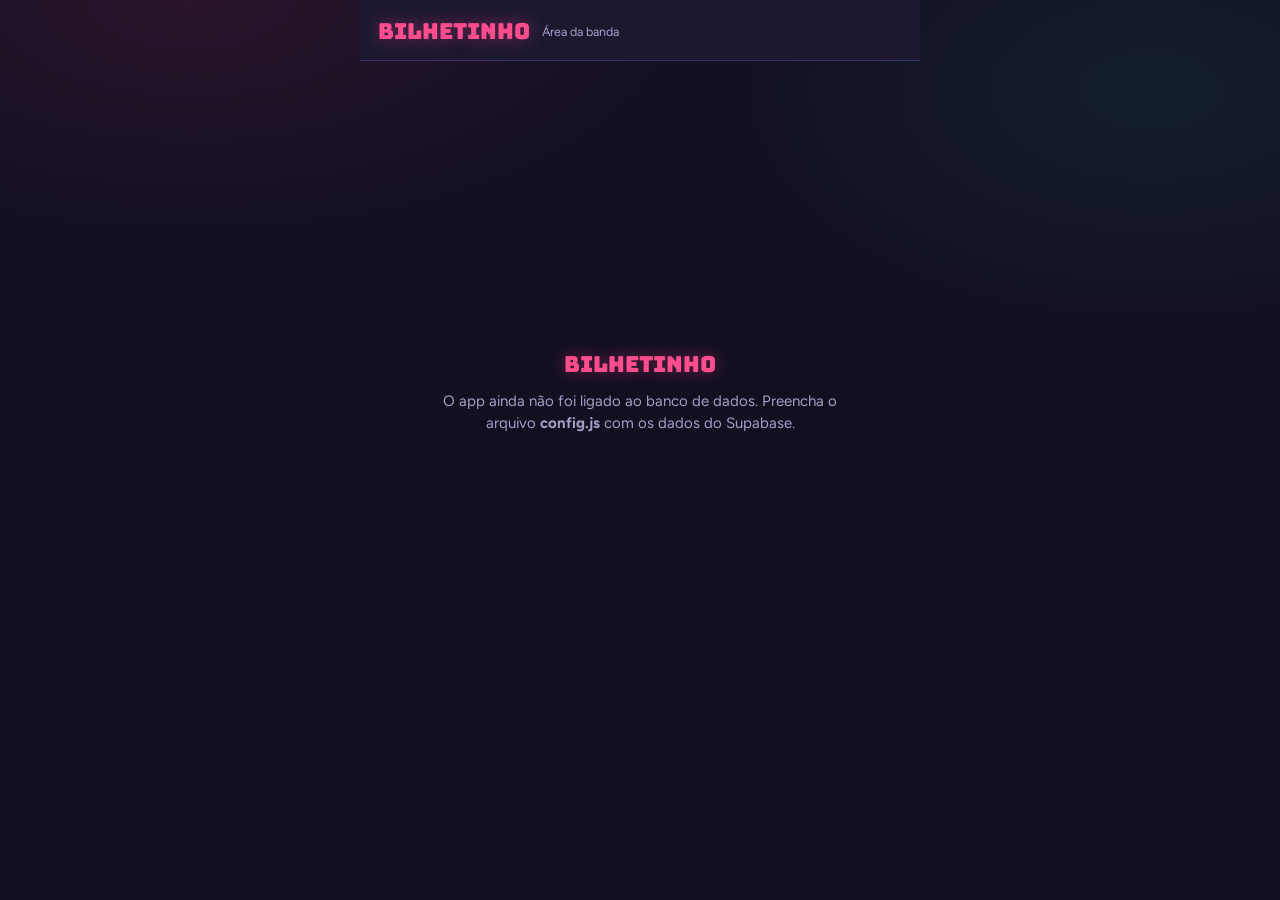
==== banda.html @ f65d3e8e "Versão de teste do Bilhetinho: plateia, palco e área da banda Banco de dados no Supabase (esquema, r" ====
<!DOCTYPE html>
<html lang="pt-BR">
<head>
<meta charset="utf-8">
<meta name="viewport" content="width=device-width, initial-scale=1, viewport-fit=cover">
<meta name="theme-color" content="#1B1830">
<title>Bilhetinho · Área da banda</title>
<link rel="preconnect" href="https://fonts.googleapis.com">
<link href="https://fonts.googleapis.com/css2?family=Bungee&family=Figtree:wght@400;500;600;700;800&display=swap" rel="stylesheet">
<link rel="stylesheet" href="/assets/style.css">
<script src="/assets/vendor/supabase.js"></script>
<script src="/assets/vendor/qrcode.js"></script>
<style>
.ev-row{display:flex;gap:12px;align-items:center;width:100%;text-align:left;border:1px solid var(--line);background:var(--surface);border-radius:14px;padding:12px 14px;margin-bottom:8px}
.ev-row .d{flex:none;width:52px;text-align:center;border-right:1px solid var(--line);padding-right:10px}
.ev-row .d b{display:block;font-size:22px;line-height:1}
.ev-row .d span{font-size:11px;color:var(--muted);font-weight:700;text-transform:uppercase}
.ev-row .i{flex:1;min-width:0}
.ev-row .i b{display:block;font-size:15.5px}
.ev-row .i span{font-size:12.5px;color:var(--muted)}
.ev-row.live{border-color:var(--ok)}
.paper{background:#FBF7EF;color:#1B1530;border-radius:14px;padding:26px 22px 18px;text-align:center;box-shadow:0 20px 40px rgba(0,0,0,.45);position:relative;overflow:hidden;margin:6px 0 14px}
.paper::before{content:"";position:absolute;left:0;right:0;top:0;height:8px;background:repeating-linear-gradient(90deg,var(--accent) 0 40px,var(--accent-2) 40px 80px,var(--gold) 80px 120px)}
.paper .brand{font-family:var(--display);color:var(--accent);font-size:15px}
.paper h2{font-family:var(--display);font-weight:400;font-size:30px;line-height:1.05;margin:10px 0 4px;color:#1B1530}
.paper .evl{font-size:14.5px;font-weight:700}
.paper .when{font-size:13px;color:#5d5578}
.paper img{width:210px;height:210px;margin:14px auto 8px;display:block;image-rendering:pixelated}
.paper .how{font-size:14px;font-weight:600}
.paper .url{font-family:ui-monospace,Menlo,monospace;font-size:12px;color:#5d5578;margin-top:4px;word-break:break-all}
.paper .valid{margin-top:12px;font-size:11.5px;color:#7a7392;border-top:1px dashed #d8d0c0;padding-top:10px}
.btn-row{display:grid;grid-template-columns:1fr 1fr;gap:8px}
.okbig{width:64px;height:64px;border-radius:50%;background:var(--ok);display:grid;place-items:center;color:#06210f;font-size:30px;font-weight:800}
.back{background:none;border:0;color:var(--accent-2);font-weight:700;padding:0;margin-bottom:12px}
@media print{
  body{background:#fff}
  body *{visibility:hidden}
  .paper,.paper *{visibility:visible}
  .paper{position:absolute;left:50%;top:20mm;transform:translateX(-50%);width:120mm;box-shadow:none}
}
</style>
</head>
<body>
<div class="app">
  <header class="head" style="display:flex;align-items:center;gap:12px">
    <a class="logo" href="/">Bilhetinho</a>
    <span class="sub" style="margin:0" id="who">Área da banda</span>
    <span style="flex:1"></span>
    <button type="button" class="chip-btn" id="logout" hidden>Sair</button>
  </header>
  <main class="body" id="body"><div class="center"><div class="spinner" aria-label="Carregando"></div></div></main>
</div>

<script type="module">
import { sb, configured, esc, brl, fmtDay, fmtTime, MODE_NAME, errMsg, qrDataUrl, toast, notConfigured } from "/assets/common.js";

const body = document.getElementById("body");
const params = new URLSearchParams(location.search);
let pairCode = params.get("pair");
let user = null, band = null, events = [];

if (!configured) notConfigured(body); else init();

async function init() {
  const { data: { session } } = await sb.auth.getSession();
  user = session && !session.user.is_anonymous ? session.user : null;
  if (!user) return loginView();
  document.getElementById("logout").hidden = false;
  document.getElementById("logout").onclick = async () => { await sb.auth.signOut(); location.href = "/banda"; };
  const { data } = await sb.from("bands").select("*").eq("id", user.id).maybeSingle();
  band = data;
  if (!band) return bandNameView();
  document.getElementById("who").textContent = band.name;
  await loadEvents();
  if (pairCode) return pairView();
  listView();
}

// Quando o link do e-mail é aberto, o Supabase avisa aqui e recarregamos.
sb?.auth.onAuthStateChange((evt, session) => {
  if (evt === "SIGNED_IN" && session && !session.user.is_anonymous && !user) init();
});

/* ---------- Login por e-mail ---------- */
function loginView(sentTo) {
  body.innerHTML = sentTo ? `
    <div class="center">
      <div class="okbig">✓</div>
      <h1 class="title">Confira seu e-mail</h1>
      <p>Mandamos um link de acesso para <b>${esc(sentTo)}</b>. Abra o e-mail <b>neste aparelho</b> e toque no link.</p>
      <p class="hint">Não chegou? Veja a caixa de spam ou tente de novo em um minuto.</p>
      <button class="ghost" type="button" id="again" style="max-width:280px">Usar outro e-mail</button>
    </div>` : `
    <h1 class="title">Entrar como banda</h1>
    <p class="lead">${pairCode ? "Entre com o e-mail da banda para conectar o tablet do palco." : "Sem senha: você recebe um link de acesso no seu e-mail."}</p>
    <form id="loginForm" novalidate>
      <div class="field"><label for="email">E-mail</label><input class="inp" id="email" type="email" autocomplete="email" inputmode="email" placeholder="voce@exemplo.com" required></div>
      <button class="cta" type="submit" id="loginBtn">Receber link de acesso</button>
    </form>`;
  document.getElementById("again")?.addEventListener("click", () => loginView());
  document.getElementById("loginForm")?.addEventListener("submit", async e => {
    e.preventDefault();
    const email = document.getElementById("email").value.trim();
    if (!/^\S+@\S+\.\S+$/.test(email)) return toast("Digite um e-mail válido.", true);
    const btn = document.getElementById("loginBtn"); btn.disabled = true; btn.textContent = "Enviando…";
    const { error } = await sb.auth.signInWithOtp({ email, options: { emailRedirectTo: location.origin + "/banda" + location.search } });
    if (error) { btn.disabled = false; btn.textContent = "Receber link de acesso"; return toast(esc(errMsg(error)), true); }
    loginView(email);
  });
}

/* ---------- Nome da banda (primeiro acesso) ---------- */
function bandNameView() {
  body.innerHTML = `
    <h1 class="title">Bem-vindo ao Bilhetinho</h1>
    <p class="lead">Como a banda aparece para a plateia?</p>
    <form id="bandForm" novalidate>
      <div class="field"><label for="bname">Nome da banda ou artista</label><input class="inp" id="bname" maxlength="60" placeholder="Ex.: Banda Replay" required></div>
      <button class="cta" type="submit">Continuar</button>
    </form>`;
  document.getElementById("bandForm").addEventListener("submit", async e => {
    e.preventDefault();
    const name = document.getElementById("bname").value.trim();
    if (name.length < 2) return toast("Digite o nome da banda.", true);
    const { data, error } = await sb.rpc("save_band", { p_name: name });
    if (error) return toast(esc(errMsg(error)), true);
    band = data; init();
  });
}

/* ---------- Eventos ---------- */
async function loadEvents() {
  const { data } = await sb.from("events").select("*").eq("band_id", user.id).order("starts_at");
  events = data || [];
}
const isLive = ev => Date.now() >= new Date(ev.starts_at).getTime() - 3 * 3600e3 && Date.now() <= new Date(ev.ends_at).getTime() + 3600e3;
const isPast = ev => Date.now() > new Date(ev.ends_at).getTime() + 3600e3;
const eventUrl = ev => location.origin + "/e/" + ev.slug;

function evRow(ev) {
  const d = new Date(ev.starts_at);
  return `<button type="button" class="ev-row ${isLive(ev) ? "live" : ""}" data-ev="${ev.id}">
    <div class="d"><b>${String(d.getDate()).padStart(2, "0")}</b><span>${d.toLocaleDateString("pt-BR", { month: "short" }).replace(".", "")}</span></div>
    <div class="i"><b>${esc(ev.name)}</b><span>${esc(ev.venue || "Local a definir")} · ${fmtTime(ev.starts_at)} às ${fmtTime(ev.ends_at)}</span>
      ${isLive(ev) ? `<div><span class="pill tocada" style="margin-top:4px">Pedidos abertos</span></div>` : ""}</div>
  </button>`;
}

function listView() {
  history.replaceState(null, "", "/banda");
  const upcoming = events.filter(e => !isPast(e)), past = events.filter(isPast).reverse();
  body.innerHTML = `
    <h1 class="title">Seus eventos</h1>
    <p class="lead">Crie um evento para gerar o QR da plateia.</p>
    <button class="cta" type="button" id="newEv">Criar evento</button>
    <div class="sec">Próximos</div>
    ${upcoming.length ? upcoming.map(evRow).join("") : `<div class="empty">Nenhum evento marcado.</div>`}
    ${past.length ? `<details style="margin-top:12px"><summary>Eventos anteriores (${past.length})</summary><div style="margin-top:8px">${past.map(evRow).join("")}</div></details>` : ""}`;
  document.getElementById("newEv").addEventListener("click", createView);
  body.querySelectorAll("[data-ev]").forEach(b => b.addEventListener("click", () => detailView(events.find(e => e.id === b.dataset.ev))));
}

// Valor para <input type="datetime-local"> no fuso do aparelho.
function localInput(d) {
  const z = new Date(d.getTime() - d.getTimezoneOffset() * 60000);
  return z.toISOString().slice(0, 16);
}
function nextSaturday(hour) {
  const d = new Date(); d.setHours(hour, 0, 0, 0);
  d.setDate(d.getDate() + ((6 - d.getDay() + 7) % 7 || 7));
  return d;
}

function createView() {
  const s = nextSaturday(22), e = new Date(s.getTime() + 5 * 3600e3);
  const f = { mode: "prioridade", price: 30, limit: 2 };
  body.innerHTML = `
    <button class="back" type="button" id="back">← Voltar</button>
    <h1 class="title">Criar evento</h1>
    <p class="lead">Preencha uma vez. O QR da plateia fica pronto na hora.</p>
    <form id="evForm" novalidate>
      <div class="field"><label for="eName">Nome do evento</label><input class="inp" id="eName" maxlength="60" placeholder="Ex.: Flash Back Night" required></div>
      <div class="field"><label for="eVenue">Local</label><input class="inp" id="eVenue" maxlength="60" placeholder="Ex.: Clube Atlântico"></div>
      <div class="row-half">
        <div class="field"><label for="eStart">Começa</label><input class="inp" type="datetime-local" id="eStart" value="${localInput(s)}"></div>
        <div class="field"><label for="eEnd">Termina</label><input class="inp" type="datetime-local" id="eEnd" value="${localInput(e)}"></div>
      </div>
      <p class="hint" style="margin:-6px 0 14px">Os pedidos abrem 3 horas antes do início e fecham 1 hora depois do fim. Para testar agora, ponha o início para hoje.</p>
      <div class="field"><label for="eMode">Regra do Pix</label>
        <select class="inp" id="eMode">${Object.keys(MODE_NAME).map(k => `<option value="${k}" ${k === f.mode ? "selected" : ""}>${MODE_NAME[k]}</option>`).join("")}</select>
        <span class="hint">Dá para mudar durante o show, no tablet do palco.</span>
      </div>
      <div class="row-half" id="ffBox" hidden>
        <div class="field"><label for="ePrice">Valor do fura-fila</label><select class="inp" id="ePrice">${[20, 30, 50, 100].map(v => `<option value="${v}" ${v === 30 ? "selected" : ""}>${brl(v)}</option>`).join("")}</select></div>
        <div class="field"><label for="eLimit">Limite</label><select class="inp" id="eLimit">${[1, 2, 3, 5].map(v => `<option value="${v}" ${v === 2 ? "selected" : ""}>${v} por hora</option>`).join("")}</select></div>
      </div>
      <button class="cta" type="submit" id="evBtn">Criar evento</button>
    </form>`;
  document.getElementById("back").addEventListener("click", listView);
  document.getElementById("eMode").addEventListener("change", e => document.getElementById("ffBox").hidden = e.target.value !== "furafila");
  document.getElementById("evForm").addEventListener("submit", async e => {
    e.preventDefault();
    const name = document.getElementById("eName").value.trim();
    const start = new Date(document.getElementById("eStart").value), end = new Date(document.getElementById("eEnd").value);
    if (name.length < 2) return toast("Dê um nome ao evento.", true);
    if (isNaN(start) || isNaN(end)) return toast("Confira a data e o horário.", true);
    if (end <= start) return toast("O fim precisa ser depois do início.", true);
    const btn = document.getElementById("evBtn"); btn.disabled = true; btn.textContent = "Criando…";
    const { data, error } = await sb.rpc("create_event", {
      p_name: name, p_venue: document.getElementById("eVenue").value.trim(),
      p_starts: start.toISOString(), p_ends: end.toISOString(),
      p_pix_mode: document.getElementById("eMode").value,
      p_ff_price: +document.getElementById("ePrice").value, p_ff_limit: +document.getElementById("eLimit").value
    });
    if (error) { btn.disabled = false; btn.textContent = "Criar evento"; return toast(esc(errMsg(error)), true); }
    await loadEvents();
    toast("Evento criado! O <b>QR da plateia</b> está pronto.");
    detailView(data);
  });
}

function detailView(ev) {
  const url = eventUrl(ev);
  body.innerHTML = `
    <button class="back" type="button" id="back">← Seus eventos</button>
    <h1 class="title">${esc(ev.name)}</h1>
    <p class="lead">${esc(ev.venue || "")}${ev.venue ? " · " : ""}${fmtDay(ev.starts_at)}, ${fmtTime(ev.starts_at)} às ${fmtTime(ev.ends_at)} · ${MODE_NAME[ev.pix_mode]}${ev.pix_mode === "furafila" ? " " + brl(ev.ff_price) : ""}</p>
    <div class="paper">
      <div class="brand">Bilhetinho</div>
      <h2>Peça sua música</h2>
      <div class="evl">${esc(ev.name)} · ${esc(band.name)}</div>
      <div class="when">${esc(ev.venue || "")}${ev.venue ? " · " : ""}${fmtDay(ev.starts_at)}</div>
      <img alt="QR code da plateia" src="${qrDataUrl(url, 8)}">
      <div class="how">Aponte a câmera. Não precisa instalar nada.</div>
      <div class="url">${esc(url.replace(/^https?:\/\//, ""))}</div>
      <div class="valid">Vale só durante a festa: ${fmtDay(ev.starts_at)}, das ${fmtTime(ev.starts_at)} às ${fmtTime(ev.ends_at)}</div>
    </div>
    <div class="btn-row">
      <button class="btn" type="button" id="print" style="padding:12px">Imprimir QR</button>
      <button class="btn" type="button" id="copy" style="padding:12px">Copiar link</button>
    </div>
    <div class="sec">No dia do show</div>
    <div class="card-box">
      <b>Conectar o tablet do palco</b>
      <p class="meta" style="margin:4px 0 0">No tablet, abra <b>${esc(location.host)}/palco</b>. Depois aponte a câmera deste celular para o QR que aparecer lá.</p>
    </div>
    <a class="ghost" style="display:block;text-align:center;text-decoration:none;color:var(--text)" href="/palco?evento=${ev.id}">Abrir o palco neste aparelho</a>
    <a class="ghost" style="display:block;text-align:center;text-decoration:none;color:var(--text)" href="${esc(url)}" target="_blank" rel="noopener">Ver como a plateia vê</a>`;
  document.getElementById("back").addEventListener("click", listView);
  document.getElementById("print").addEventListener("click", () => window.print());
  document.getElementById("copy").addEventListener("click", async e => {
    try { await navigator.clipboard.writeText(url); e.target.textContent = "Link copiado"; } catch (_) { toast(esc(url)); }
  });
  window.scrollTo(0, 0);
}

/* ---------- Pareamento do tablet ---------- */
function pairView() {
  const open = events.filter(e => !isPast(e));
  if (!open.length) {
    body.innerHTML = `<div class="center"><h1 class="title">Crie um evento primeiro</h1><p>Para conectar o tablet, a banda precisa ter um evento marcado.</p><button class="cta" type="button" id="mk" style="max-width:280px">Criar evento</button></div>`;
    document.getElementById("mk").addEventListener("click", () => { pairCode = null; createView(); });
    return;
  }
  const def = open.find(isLive) || open[0];
  body.innerHTML = `
    <h1 class="title">Conectar o tablet do palco</h1>
    <p class="lead">Escolha o show. O tablet passa a mostrar os pedidos dele.</p>
    <div class="field"><label for="pEv">Evento</label>
      <select class="inp" id="pEv">${open.map(e => `<option value="${e.id}" ${e.id === def.id ? "selected" : ""}>${esc(e.name)} · ${fmtDay(e.starts_at)}</option>`).join("")}</select></div>
    <button class="cta" type="button" id="pBtn">Conectar tablet</button>
    <button class="ghost" type="button" id="pCancel">Cancelar</button>`;
  document.getElementById("pCancel").addEventListener("click", () => { pairCode = null; listView(); });
  document.getElementById("pBtn").addEventListener("click", async () => {
    const btn = document.getElementById("pBtn"); btn.disabled = true; btn.textContent = "Conectando…";
    const { error } = await sb.rpc("approve_pairing", { p_code: pairCode, p_event: document.getElementById("pEv").value });
    if (error) { btn.disabled = false; btn.textContent = "Conectar tablet"; return toast(esc(errMsg(error)), true); }
    pairCode = null; history.replaceState(null, "", "/banda");
    body.innerHTML = `<div class="center"><div class="okbig">✓</div><h1 class="title">Tablet conectado!</h1><p>Os pedidos da plateia já aparecem no tablet do palco. Bom show!</p><button class="ghost" type="button" id="ok" style="max-width:280px">Voltar aos eventos</button></div>`;
    document.getElementById("ok").addEventListener("click", listView);
  });
}
</script>
</body>
</html>
---- assets/style.css ----
/* Bilhetinho · estilo comum. Tema escuro fixo: o app é usado em festas, à noite. */
:root{
  --bg:#110F20; --surface:#1B1830; --surface-2:#252142; --line:#383160;
  --text:#F4F0FF; --muted:#A69FC8;
  --accent:#FF4D8D; --accent-2:#3AD6C9; --gold:#FFC24B; --ok:#4ADE80; --bad:#FF6B6B;
  --display:"Bungee", "Impact", system-ui, sans-serif;
  --body:"Figtree", system-ui, -apple-system, "Segoe UI", sans-serif;
  color-scheme: dark;
}
*{box-sizing:border-box}
html,body{margin:0;min-height:100%}
body{background:var(--bg);color:var(--text);font-family:var(--body);font-size:15px;line-height:1.45;
  background-image:radial-gradient(ellipse 60% 40% at 15% 0%, rgba(255,77,141,.10), transparent 70%),
                   radial-gradient(ellipse 50% 40% at 90% 10%, rgba(58,214,201,.08), transparent 70%);
  background-attachment:fixed}
button,input,select,textarea{font:inherit;color:inherit}
button{cursor:pointer}
a{color:var(--accent-2)}
:focus-visible{outline:2px solid var(--accent-2);outline-offset:2px}
@media (prefers-reduced-motion: reduce){*{animation:none!important;transition:none!important}}
[hidden]{display:none!important}

/* Estrutura */
.app{max-width:560px;margin:0 auto;min-height:100vh;display:flex;flex-direction:column}
.head{padding:16px 18px 12px;border-bottom:1px solid var(--line);background:var(--surface);position:sticky;top:0;z-index:10}
.head .ev{font-family:var(--display);font-size:17px;line-height:1.15}
.head .sub{display:flex;flex-wrap:wrap;align-items:center;gap:4px 8px;font-size:12.5px;color:var(--muted);margin-top:6px}
.logo{font-family:var(--display);font-size:22px;color:var(--accent);text-shadow:0 0 18px rgba(255,77,141,.45);text-decoration:none}
.badge-in{display:inline-flex;align-items:center;gap:5px;color:var(--ok);font-weight:700}
.badge-in::before{content:"";width:7px;height:7px;border-radius:50%;background:var(--ok)}
.badge-off{color:var(--gold);font-weight:700}
.body{flex:1;padding:16px 16px 100px}
.nav{position:fixed;left:0;right:0;bottom:0;z-index:15;display:flex;justify-content:center;background:var(--surface);border-top:1px solid var(--line);padding-bottom:env(safe-area-inset-bottom)}
.nav-in{display:grid;grid-template-columns:repeat(3,1fr);width:100%;max-width:560px}
.nav button{background:none;border:0;padding:10px 4px 12px;font-size:12px;font-weight:700;color:var(--muted);display:flex;flex-direction:column;align-items:center;gap:4px;position:relative}
.nav button svg{width:22px;height:22px}
.nav button[aria-selected="true"]{color:var(--accent)}
.nav .count{position:absolute;top:6px;right:30%;background:var(--accent);color:#1a0a12;border-radius:999px;font-size:10px;padding:0 5px;min-width:16px;line-height:16px}

h1.title,h2.title{font-size:21px;margin:0 0 4px;text-wrap:balance}
.lead{color:var(--muted);font-size:14px;margin:0 0 16px}
.sec{font-size:12px;font-weight:800;letter-spacing:.08em;text-transform:uppercase;color:var(--muted);margin:20px 0 8px}

/* Formulários */
.field{display:flex;flex-direction:column;gap:6px;margin-bottom:14px;position:relative}
.field label,.lbl{font-size:12.5px;font-weight:700;color:var(--muted)}
.row2{display:grid;grid-template-columns:1fr 92px;gap:10px}
.row-half{display:grid;grid-template-columns:1fr 1fr;gap:10px}
.inp{width:100%;background:var(--surface-2);border:1px solid var(--line);border-radius:12px;padding:12px;font-size:16px}
.inp::placeholder{color:#7d76a3}
.inp:focus{border-color:var(--accent);outline:none}
.hint{font-size:11.5px;color:var(--muted)}
.hint.r{text-align:right}
.cta{width:100%;border:0;border-radius:14px;padding:15px;font-weight:800;font-size:16px;background:var(--accent);color:#1a0a12;box-shadow:0 8px 24px rgba(255,77,141,.35)}
.cta:disabled{opacity:.4;box-shadow:none;cursor:not-allowed}
.cta.gold{background:var(--gold);color:#241a00;box-shadow:0 8px 24px rgba(255,194,75,.25)}
.ghost{width:100%;border:1px solid var(--line);background:none;border-radius:14px;padding:13px;font-weight:700;margin-top:8px}
.btn{border:1px solid var(--line);background:var(--surface-2);border-radius:10px;padding:8px 12px;font-weight:800;font-size:13px;white-space:nowrap}
.btn.go{background:var(--accent-2);color:#05211f;border-color:var(--accent-2)}
.chip-btn{display:inline-flex;align-items:center;gap:8px;border:1px solid var(--line);background:var(--surface);border-radius:999px;padding:7px 14px;font-size:13px;font-weight:700}
.chip-btn[aria-pressed="true"]{border-color:var(--accent-2);color:var(--accent-2)}

/* Busca de música */
.sugg{position:absolute;top:100%;left:0;right:0;z-index:5;margin-top:4px;background:var(--surface-2);border:1px solid var(--line);border-radius:12px;overflow:hidden;box-shadow:0 12px 30px rgba(0,0,0,.45)}
.sugg button{display:block;width:100%;text-align:left;background:none;border:0;border-bottom:1px solid var(--line);padding:11px 12px}
.sugg button:last-child{border-bottom:0}
.sugg button:hover,.sugg button.hl{background:#302a52}
.sugg b{display:block;font-size:15px}
.sugg span{font-size:12.5px;color:var(--muted)}
.picked{display:flex;align-items:center;gap:10px;background:var(--surface-2);border:1px solid var(--accent);border-radius:12px;padding:10px 12px}
.picked .vinyl{flex:none;width:36px;height:36px;border-radius:50%;background:radial-gradient(circle,var(--accent) 0 18%,#0b0a14 19% 30%,#24203d 31% 33%,#0b0a14 34% 60%,#24203d 61% 63%,#0b0a14 64%)}
.picked div{flex:1;min-width:0}
.picked b{display:block;white-space:nowrap;overflow:hidden;text-overflow:ellipsis}
.picked span{font-size:12.5px;color:var(--muted)}
.picked button{background:none;border:0;color:var(--muted);font-size:13px;font-weight:700}
.tips{display:grid;grid-template-columns:repeat(4,1fr);gap:8px}
.tips button{border:1px solid var(--line);background:var(--surface-2);border-radius:10px;padding:10px 0;font-weight:700;font-size:14px}
.tips button small{display:block;font-size:10px;font-weight:700;color:var(--muted)}
.tips button[aria-pressed="true"]{border-color:var(--gold);color:var(--gold);background:rgba(255,194,75,.08)}
.tips button:disabled{opacity:.4;cursor:not-allowed}
.rule-banner{background:rgba(255,194,75,.07);border:1px solid rgba(255,194,75,.35);border-radius:12px;padding:9px 11px;font-size:13px;margin-bottom:10px}
.rule-banner b{color:var(--gold)}
.notice{background:rgba(255,194,75,.08);border:1px solid rgba(255,194,75,.4);border-radius:12px;padding:12px;font-size:14px;margin-bottom:16px}

/* Listas */
.q-item{display:flex;gap:12px;align-items:center;padding:12px;border:1px solid var(--line);background:var(--surface);border-radius:14px;margin-bottom:8px}
.q-item .info{flex:1;min-width:0}
.q-item b{display:block;font-size:15px;white-space:nowrap;overflow:hidden;text-overflow:ellipsis}
.meta{font-size:12.5px;color:var(--muted)}
.vote{flex:none;display:flex;flex-direction:column;align-items:center;border:1px solid var(--line);background:var(--surface-2);border-radius:12px;padding:6px 10px;min-width:54px;font-weight:800;font-variant-numeric:tabular-nums}
.vote svg{width:16px;height:16px}
.vote[aria-pressed="true"]{border-color:var(--accent);color:var(--accent);background:rgba(255,77,141,.1)}
.pill{display:inline-block;font-size:11px;font-weight:800;border-radius:999px;padding:2px 8px;letter-spacing:.02em}
.pill.fila{background:#2d2850;color:var(--muted)}
.pill.tocando{background:rgba(58,214,201,.15);color:var(--accent-2)}
.pill.tocada{background:rgba(74,222,128,.13);color:var(--ok)}
.pill.nao{background:rgba(255,107,107,.13);color:var(--bad)}
.pill.pix{background:rgba(255,194,75,.14);color:var(--gold)}
.pill.ff{background:var(--gold);color:#241a00}
.tags{display:flex;gap:6px;margin-top:6px;flex-wrap:wrap}
.empty{text-align:center;color:var(--muted);padding:30px 10px;font-size:14px}
.now-mini{border:1px solid var(--accent-2);background:rgba(58,214,201,.07);border-radius:14px;padding:12px;margin-bottom:14px}
.now-mini small{font-size:11px;font-weight:800;letter-spacing:.08em;color:var(--accent-2);text-transform:uppercase}
.now-mini b{display:block;font-size:15px}

/* Folha inferior (Pix) */
.sheet{position:fixed;inset:0;background:rgba(6,5,12,.72);display:flex;align-items:flex-end;justify-content:center;z-index:40}
.sheet-card{width:100%;max-width:560px;background:var(--surface);border-radius:26px 26px 0 0;padding:20px 18px calc(22px + env(safe-area-inset-bottom));border-top:1px solid var(--line);max-height:92vh;overflow-y:auto}
.sheet-card h3{margin:0 0 2px;font-size:19px}
.demo-tag{font-size:11px;font-weight:800;color:var(--gold);letter-spacing:.04em;text-transform:uppercase}
.qr-box{display:flex;flex-direction:column;align-items:center;gap:8px;margin:14px 0}
.qr-box img{background:#fff;border-radius:12px;padding:8px;width:180px;height:180px;image-rendering:pixelated}
.code{display:flex;gap:8px;align-items:center;background:var(--surface-2);border:1px dashed var(--line);border-radius:10px;padding:8px 10px;font-family:ui-monospace,Menlo,monospace;font-size:11px;color:var(--muted)}
.code span{flex:1;overflow:hidden;text-overflow:ellipsis;white-space:nowrap}
.code button{border:0;background:var(--accent-2);color:#05211f;border-radius:8px;padding:5px 10px;font-weight:800;font-family:var(--body);font-size:12px}
.amount{font-family:var(--display);font-size:30px;color:var(--gold)}

/* Aviso no topo */
.toast{position:fixed;left:50%;top:14px;z-index:60;width:min(calc(100% - 28px),520px);background:var(--surface-2);border:1px solid var(--accent-2);border-radius:14px;padding:12px 14px;font-size:14px;box-shadow:0 12px 30px rgba(0,0,0,.5);transform:translate(-50%,-160%);visibility:hidden;transition:transform .35s ease,visibility 0s .35s}
.toast.show{transform:translate(-50%,0);visibility:visible;transition:transform .35s ease}
.toast b{color:var(--accent-2)}
.toast.err{border-color:var(--bad)}
.toast.err b{color:var(--bad)}

/* Cartões e telas centrais */
.card-box{border:1px solid var(--line);background:var(--surface);border-radius:16px;padding:14px;margin-bottom:12px}
.center{min-height:70vh;display:flex;flex-direction:column;align-items:center;justify-content:center;text-align:center;gap:10px;padding:24px}
.center p{color:var(--muted);max-width:40ch;margin:0}
.spinner{width:34px;height:34px;border-radius:50%;border:3px solid var(--line);border-top-color:var(--accent);animation:spin 1s linear infinite}
@keyframes spin{to{transform:rotate(360deg)}}
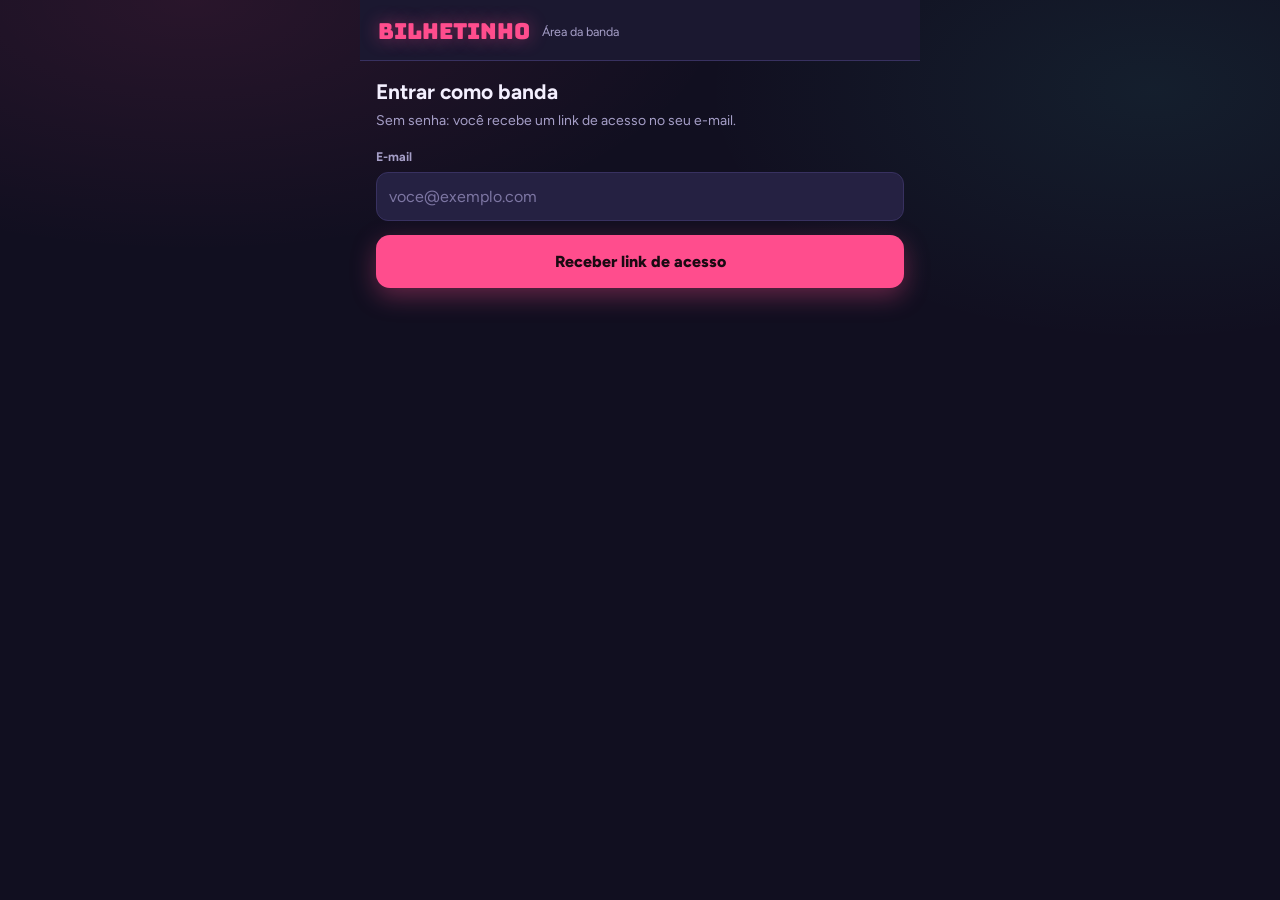
==== commit b3e7d6d1: "Coração: precisão do local da festa e distância no erro - Guarda a margem de erro do aparelho que re" ====
--- a/banda.html
+++ b/banda.html
@@ -52,7 +52,7 @@
 </div>
 
 <script type="module">
-import { sb, configured, esc, brl, fmtDay, fmtTime, MODE_NAME, errMsg, qrDataUrl, toast, notConfigured } from "/assets/common.js";
+import { sb, configured, esc, brl, fmtDay, fmtTime, fmtDist, MODE_NAME, errMsg, qrDataUrl, toast, notConfigured } from "/assets/common.js";
 
 const body = document.getElementById("body");
 const params = new URLSearchParams(location.search);
@@ -241,6 +241,12 @@
     </div>
     <div class="sec">No dia do show</div>
     <div class="card-box">
+      <b>❤ Local da festa (para o coração)</b>
+      <p class="meta" style="margin:4px 0 10px" id="venueInfo">${venueText(ev)}</p>
+      <button class="btn" type="button" id="venueHere" style="width:100%;padding:12px">📍 Registrar o local da festa aqui</button>
+      <p class="hint" style="margin:8px 0 0">Faça isso no local do show, pelo celular: o GPS do celular é mais preciso que o de um computador.</p>
+    </div>
+    <div class="card-box">
       <b>Conectar o tablet do palco</b>
       <p class="meta" style="margin:4px 0 0">No tablet, abra <b>${esc(location.host)}/palco</b>. Depois aponte a câmera deste celular para o QR que aparecer lá.</p>
     </div>
@@ -248,10 +254,36 @@
     <a class="ghost" style="display:block;text-align:center;text-decoration:none;color:var(--text)" href="${esc(url)}" target="_blank" rel="noopener">Ver como a plateia vê</a>`;
   document.getElementById("back").addEventListener("click", listView);
   document.getElementById("print").addEventListener("click", () => window.print());
+  document.getElementById("venueHere").addEventListener("click", () => registerVenue(ev));
   document.getElementById("copy").addEventListener("click", async e => {
     try { await navigator.clipboard.writeText(url); e.target.textContent = "Link copiado"; } catch (_) { toast(esc(url)); }
   });
   window.scrollTo(0, 0);
+}
+
+function venueText(ev) {
+  if (ev.venue_lat == null) return "Ainda não registrado. Sem ele, o coração da plateia fica desligado.";
+  const m = Math.round((Date.now() - new Date(ev.venue_set_at)) / 60000);
+  const when = m < 1 ? "agora" : m < 60 ? `há ${m} min` : m < 1440 ? `há ${Math.floor(m / 60)} h` : fmtDay(ev.venue_set_at);
+  return `Registrado ${when}${ev.venue_acc != null ? `, com precisão de ± ${fmtDist(ev.venue_acc)}` : ""}.`;
+}
+function registerVenue(ev) {
+  const btn = document.getElementById("venueHere");
+  if (!navigator.geolocation) return toast("Este navegador não informa a localização.", true);
+  btn.disabled = true; btn.textContent = "Pegando a localização…";
+  navigator.geolocation.getCurrentPosition(async pos => {
+    const acc = pos.coords.accuracy;
+    const { error } = await sb.rpc("set_venue_location", { p_event: ev.id, p_lat: pos.coords.latitude, p_lng: pos.coords.longitude, p_accuracy: acc });
+    btn.disabled = false; btn.textContent = "📍 Registrar o local da festa aqui";
+    if (error) return toast(esc(errMsg(error)), true);
+    Object.assign(ev, { venue_lat: pos.coords.latitude, venue_lng: pos.coords.longitude, venue_acc: acc, venue_set_at: new Date().toISOString() });
+    document.getElementById("venueInfo").textContent = venueText(ev);
+    if (acc > 150) toast(`Registrado, mas o sinal está fraco (± ${fmtDist(acc)}). Vá para um lugar mais aberto e toque de novo.`, true);
+    else toast(`Local da festa registrado (± ${fmtDist(acc)}). O coração já está liberado.`);
+  }, err => {
+    btn.disabled = false; btn.textContent = "📍 Registrar o local da festa aqui";
+    toast(err.code === 1 ? "Libere a localização para este site no navegador e tente de novo." : "Não conseguimos a localização. Tente de novo num lugar mais aberto.", true);
+  }, { enableHighAccuracy: true, timeout: 20000, maximumAge: 0 });
 }
 
 /* ---------- Pareamento do tablet ---------- */
--- a/assets/style.css
+++ b/assets/style.css
@@ -31,7 +31,7 @@
 .badge-off{color:var(--gold);font-weight:700}
 .body{flex:1;padding:16px 16px 100px}
 .nav{position:fixed;left:0;right:0;bottom:0;z-index:15;display:flex;justify-content:center;background:var(--surface);border-top:1px solid var(--line);padding-bottom:env(safe-area-inset-bottom)}
-.nav-in{display:grid;grid-template-columns:repeat(3,1fr);width:100%;max-width:560px}
+.nav-in{display:grid;grid-template-columns:repeat(5,1fr);width:100%;max-width:560px;align-items:end}
 .nav button{background:none;border:0;padding:10px 4px 12px;font-size:12px;font-weight:700;color:var(--muted);display:flex;flex-direction:column;align-items:center;gap:4px;position:relative}
 .nav button svg{width:22px;height:22px}
 .nav button[aria-selected="true"]{color:var(--accent)}
@@ -128,3 +128,97 @@
 .center p{color:var(--muted);max-width:40ch;margin:0}
 .spinner{width:34px;height:34px;border-radius:50%;border:3px solid var(--line);border-top-color:var(--accent);animation:spin 1s linear infinite}
 @keyframes spin{to{transform:rotate(360deg)}}
+
+/* Linha "Pedindo como …" no topo do formulário */
+.me-line{display:flex;flex-wrap:wrap;align-items:center;gap:4px;font-size:14px;color:var(--muted);margin:2px 0 18px}
+.me-line b{color:var(--text)}
+.me-line button{background:none;border:0;padding:0;color:var(--accent-2);font-weight:700;font-size:14px}
+
+/* Coração pulsando no centro do menu (prévia da fase 2) */
+:root{--heart:#FF3B5C}
+.nav button.nav-heart{padding:0 0 10px;overflow:visible}
+.heart-core{position:relative;display:grid;place-items:center;width:58px;height:58px;margin-top:-22px;border-radius:50%;
+  background:radial-gradient(circle at 35% 30%,#ff6b85,var(--heart) 60%,#d81f45);color:#fff;
+  box-shadow:0 0 0 4px var(--surface),0 6px 22px rgba(255,59,92,.55)}
+.nav button.nav-heart .heart-core svg,.heart-core svg{width:29px;height:29px;animation:heartbeat 1.6s ease-in-out infinite}
+.heart-core::before,.heart-core::after{content:"";position:absolute;inset:0;border-radius:50%;border:2px solid var(--heart);
+  opacity:0;animation:heartwave 1.6s ease-out infinite}
+.heart-core::after{animation-delay:.8s}
+.nav-heart[aria-selected="true"] .heart-core{box-shadow:0 0 0 4px var(--surface),0 0 0 7px rgba(255,59,92,.45),0 6px 22px rgba(255,59,92,.6)}
+@keyframes heartbeat{0%,100%{transform:scale(1)}15%{transform:scale(1.18)}30%{transform:scale(1)}45%{transform:scale(1.12)}60%{transform:scale(1)}}
+@keyframes heartwave{0%{transform:scale(1);opacity:.7}100%{transform:scale(1.75);opacity:0}}
+.heart-core.big{width:88px;height:88px;margin:8px auto 14px;box-shadow:0 8px 30px rgba(255,59,92,.5)}
+.heart-core.big svg{width:42px;height:42px}
+.soon-hero{text-align:center;padding-top:10px}
+.soon-list{list-style:none;padding:0;margin:8px 0 18px;display:grid;gap:8px}
+.soon-list li{border:1px solid var(--line);background:var(--surface);border-radius:14px;padding:12px 14px;font-size:14px;color:var(--muted)}
+.soon-list li b{color:var(--text)}
+
+/* ---------- Coração ---------- */
+.nav-heart.has-news::after{content:"";position:absolute;top:-18px;right:calc(50% - 30px);width:12px;height:12px;border-radius:50%;background:var(--gold);box-shadow:0 0 0 3px var(--surface)}
+.heart-core.gray{background:var(--surface-2);box-shadow:none}
+.heart-core.gray::before,.heart-core.gray::after{display:none}
+.heart-cta{background:var(--heart);box-shadow:0 8px 24px rgba(255,59,92,.4);color:#fff}
+.check-line{display:flex;gap:10px;align-items:center;font-size:15px;margin:4px 0 14px;cursor:pointer}
+.check-line input{width:22px;height:22px;accent-color:var(--heart)}
+.chips{display:flex;flex-wrap:wrap;gap:8px}
+.chip-opt{border:1px solid var(--line);background:var(--surface-2);border-radius:999px;padding:9px 14px;font-weight:700;font-size:14px}
+.chip-opt[aria-pressed="true"]{border-color:var(--heart);color:#fff;background:rgba(255,59,92,.25)}
+.selfie-box{display:flex;flex-direction:column;align-items:center;gap:6px;margin-bottom:12px}
+.selfie{width:132px;height:132px;border-radius:50%;border:2px dashed var(--heart);display:flex;flex-direction:column;align-items:center;justify-content:center;gap:2px;cursor:pointer;overflow:hidden;background:var(--surface-2)}
+.selfie span{font-size:30px}
+.selfie b{font-size:13px}
+.selfie.has{border-style:solid}
+.selfie img{width:100%;height:100%;object-fit:cover}
+.link-like{background:none;border:0;padding:0;color:var(--accent-2);font-weight:700;cursor:pointer;font-size:inherit}
+.seg-tabs{display:grid;grid-template-columns:1fr 1fr;gap:4px;padding:4px;background:var(--surface-2);border:1px solid var(--line);border-radius:14px;margin-bottom:14px}
+.seg-tabs button{border:0;background:none;border-radius:10px;padding:11px 8px;font-weight:800;font-size:15px;color:var(--text);display:flex;align-items:center;justify-content:center;gap:6px}
+.seg-tabs button[aria-selected="true"]{background:var(--heart);color:#fff;box-shadow:0 4px 14px rgba(255,59,92,.4)}
+.seg-tabs .n{display:inline-grid;place-items:center;min-width:20px;height:20px;padding:0 6px;border-radius:999px;background:rgba(255,255,255,.18);font-size:12px}
+.reload-btn{display:inline-flex;align-items:center;justify-content:center;gap:8px;border:2px solid var(--heart);background:rgba(255,59,92,.12);color:#fff;border-radius:14px;padding:12px 22px;font-weight:800;font-size:15px}
+.dot-red{display:inline-block;width:9px;height:9px;border-radius:50%;background:var(--heart);vertical-align:middle}
+.person{position:relative;border-radius:22px;overflow:hidden;background:var(--surface-2);aspect-ratio:3/4;max-height:58vh;margin:0 auto;box-shadow:0 14px 40px rgba(0,0,0,.45)}
+.person-photo{width:100%;height:100%;object-fit:cover;display:block}
+.person-info{position:absolute;left:0;right:0;bottom:0;padding:40px 16px 14px;background:linear-gradient(transparent,rgba(0,0,0,.8))}
+.person-info b{display:block;font-size:24px}
+.person-info span{font-size:14px;color:#e5def9}
+.person-more{position:absolute;top:10px;right:10px;width:38px;height:38px;border-radius:50%;border:0;background:rgba(0,0,0,.45);color:#fff;font-size:20px;font-weight:800}
+.swipe-btns{display:flex;justify-content:center;gap:28px;margin:16px 0 8px}
+.round{width:66px;height:66px;border-radius:50%;border:1px solid var(--line);background:var(--surface);display:grid;place-items:center;font-size:26px;font-weight:800}
+.round.pass{color:var(--muted)}
+.round.like{background:var(--heart);border-color:var(--heart);color:#fff;box-shadow:0 8px 24px rgba(255,59,92,.45)}
+.round.like svg{width:32px;height:32px}
+.round:disabled{opacity:.5}
+.leave{display:block;margin:18px auto 0;color:var(--muted);font-size:13px}
+.match-pop{text-align:center;padding-top:10px}
+.match-pair{display:flex;justify-content:center;margin:6px 0 10px}
+.match-pair img{width:96px;height:96px;border-radius:50%;object-fit:cover;border:3px solid var(--heart);background:var(--surface-2)}
+.match-pair img+img{margin-left:-16px}
+.match-row{display:flex;align-items:center;gap:12px;width:100%;text-align:left;border:1px solid var(--line);background:var(--surface);border-radius:14px;padding:10px 12px;margin-bottom:8px}
+.match-row img{width:52px;height:52px;border-radius:50%;object-fit:cover;background:var(--surface-2)}
+.match-row span{flex:1;min-width:0}
+.match-row b{display:block;font-size:15.5px}
+.match-row small{color:var(--muted);font-size:12.5px}
+.back-link{background:none;border:0;color:var(--accent-2);font-weight:700;padding:0;margin-bottom:10px}
+.chat-head{display:flex;align-items:center;gap:12px;margin-bottom:10px}
+.chat-head img{width:60px;height:60px;border-radius:50%;object-fit:cover;border:2px solid var(--heart);background:var(--surface-2)}
+.chat-head b{display:block;font-size:18px}
+.chat-head small{color:var(--muted);font-size:13px}
+.chat{display:flex;flex-direction:column;gap:8px;max-height:36vh;overflow-y:auto;padding:10px 2px;margin-bottom:10px}
+.bubble{align-self:flex-start;max-width:80%;background:var(--surface-2);border:1px solid var(--line);border-radius:16px 16px 16px 4px;padding:9px 13px;font-size:15px}
+.bubble.mine{align-self:flex-end;background:rgba(255,59,92,.2);border-color:rgba(255,59,92,.5);border-radius:16px 16px 4px 16px}
+.quick{display:flex;flex-wrap:wrap;gap:8px;margin-bottom:10px}
+.quick.reply{padding-bottom:10px;border-bottom:1px solid var(--line)}
+.q{border:1px solid var(--line);background:var(--surface);border-radius:999px;padding:9px 13px;font-weight:700;font-size:14px}
+.q.yes{border-color:var(--ok);color:var(--ok)}
+.q:disabled{opacity:.5}
+.chat-foot{text-align:center;font-size:13px;color:var(--muted);margin-top:6px}
+.chat-foot .link-like{color:var(--muted);font-size:13px}
+
+/* Aba Você: sair e apagar dados */
+.danger-zone{margin-top:28px;padding:14px;border:1px solid rgba(255,107,107,.45);border-radius:14px;background:rgba(255,107,107,.06)}
+.danger-zone b{display:block;font-size:15px;margin-bottom:4px}
+.danger-zone p{margin:0 0 12px;font-size:13px;color:var(--muted)}
+.btn-danger{width:100%;border:1px solid var(--bad);background:none;color:var(--bad);border-radius:12px;padding:12px;font-weight:800}
+.okbig{width:64px;height:64px;border-radius:50%;background:var(--ok);display:grid;place-items:center;color:#06210f;font-size:30px;font-weight:800}
+.quick-lbl{width:100%;font-size:11.5px;font-weight:800;letter-spacing:.06em;text-transform:uppercase;color:var(--muted)}
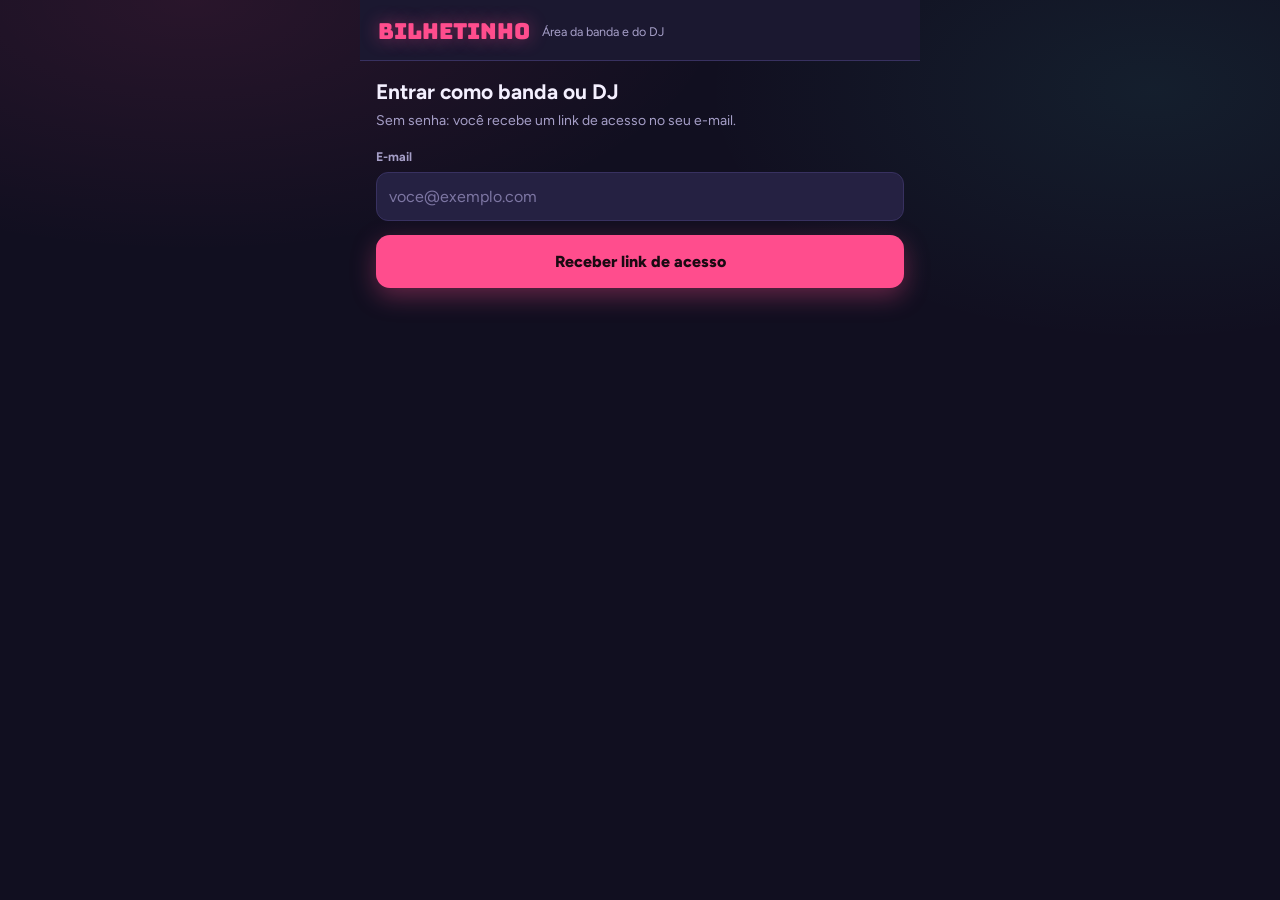
==== commit 651aa615: "Área da banda: textos incluem DJ Co-Authored-By: Claude Opus 5.5 <noreply@anthropic.com> Claude-Sess" ====
--- a/banda.html
+++ b/banda.html
@@ -4,7 +4,7 @@
 <meta charset="utf-8">
 <meta name="viewport" content="width=device-width, initial-scale=1, viewport-fit=cover">
 <meta name="theme-color" content="#1B1830">
-<title>Bilhetinho · Área da banda</title>
+<title>Bilhetinho · Área da banda e do DJ</title>
 <link rel="preconnect" href="https://fonts.googleapis.com">
 <link href="https://fonts.googleapis.com/css2?family=Bungee&family=Figtree:wght@400;500;600;700;800&display=swap" rel="stylesheet">
 <link rel="stylesheet" href="/assets/style.css">
@@ -44,7 +44,7 @@
 <div class="app">
   <header class="head" style="display:flex;align-items:center;gap:12px">
     <a class="logo" href="/">Bilhetinho</a>
-    <span class="sub" style="margin:0" id="who">Área da banda</span>
+    <span class="sub" style="margin:0" id="who">Área da banda e do DJ</span>
     <span style="flex:1"></span>
     <button type="button" class="chip-btn" id="logout" hidden>Sair</button>
   </header>
@@ -91,8 +91,8 @@
       <p class="hint">Não chegou? Veja a caixa de spam ou tente de novo em um minuto.</p>
       <button class="ghost" type="button" id="again" style="max-width:280px">Usar outro e-mail</button>
     </div>` : `
-    <h1 class="title">Entrar como banda</h1>
-    <p class="lead">${pairCode ? "Entre com o e-mail da banda para conectar o tablet do palco." : "Sem senha: você recebe um link de acesso no seu e-mail."}</p>
+    <h1 class="title">Entrar como banda ou DJ</h1>
+    <p class="lead">${pairCode ? "Entre com o e-mail da banda ou do DJ para conectar o tablet do palco." : "Sem senha: você recebe um link de acesso no seu e-mail."}</p>
     <form id="loginForm" novalidate>
       <div class="field"><label for="email">E-mail</label><input class="inp" id="email" type="email" autocomplete="email" inputmode="email" placeholder="voce@exemplo.com" required></div>
       <button class="cta" type="submit" id="loginBtn">Receber link de acesso</button>
@@ -113,15 +113,15 @@
 function bandNameView() {
   body.innerHTML = `
     <h1 class="title">Bem-vindo ao Bilhetinho</h1>
-    <p class="lead">Como a banda aparece para a plateia?</p>
+    <p class="lead">Como você aparece para a plateia?</p>
     <form id="bandForm" novalidate>
-      <div class="field"><label for="bname">Nome da banda ou artista</label><input class="inp" id="bname" maxlength="60" placeholder="Ex.: Banda Replay" required></div>
+      <div class="field"><label for="bname">Nome da banda ou do DJ</label><input class="inp" id="bname" maxlength="60" placeholder="Ex.: Banda Replay ou DJ Marcelo" required></div>
       <button class="cta" type="submit">Continuar</button>
     </form>`;
   document.getElementById("bandForm").addEventListener("submit", async e => {
     e.preventDefault();
     const name = document.getElementById("bname").value.trim();
-    if (name.length < 2) return toast("Digite o nome da banda.", true);
+    if (name.length < 2) return toast("Digite o nome da banda ou do DJ.", true);
     const { data, error } = await sb.rpc("save_band", { p_name: name });
     if (error) return toast(esc(errMsg(error)), true);
     band = data; init();
@@ -235,8 +235,12 @@
       <div class="url">${esc(url.replace(/^https?:\/\//, ""))}</div>
       <div class="valid">Vale só durante a festa: ${fmtDay(ev.starts_at)}, das ${fmtTime(ev.starts_at)} às ${fmtTime(ev.ends_at)}</div>
     </div>
+    <div class="btn-row" style="margin-bottom:8px">
+      <button class="btn go" type="button" id="imgTv" style="padding:12px">📺 Imagem para o telão</button>
+      <button class="btn go" type="button" id="imgStory" style="padding:12px">📱 Imagem para o story</button>
+    </div>
     <div class="btn-row">
-      <button class="btn" type="button" id="print" style="padding:12px">Imprimir QR</button>
+      <button class="btn" type="button" id="print" style="padding:12px">🖨️ Imprimir QR</button>
       <button class="btn" type="button" id="copy" style="padding:12px">Copiar link</button>
     </div>
     <div class="sec">No dia do show</div>
@@ -254,11 +258,59 @@
     <a class="ghost" style="display:block;text-align:center;text-decoration:none;color:var(--text)" href="${esc(url)}" target="_blank" rel="noopener">Ver como a plateia vê</a>`;
   document.getElementById("back").addEventListener("click", listView);
   document.getElementById("print").addEventListener("click", () => window.print());
+  document.getElementById("imgTv").addEventListener("click", () => qrImage(ev, url, 1920, 1080));
+  document.getElementById("imgStory").addEventListener("click", () => qrImage(ev, url, 1080, 1920));
   document.getElementById("venueHere").addEventListener("click", () => registerVenue(ev));
   document.getElementById("copy").addEventListener("click", async e => {
     try { await navigator.clipboard.writeText(url); e.target.textContent = "Link copiado"; } catch (_) { toast(esc(url)); }
   });
   window.scrollTo(0, 0);
+}
+
+// Gera uma imagem pronta com o QR da plateia: 1920x1080 (telão/TV) ou 1080x1920 (story).
+async function qrImage(ev, url, W, H) {
+  try { await document.fonts.load("80px Bungee"); } catch (_) {}
+  const c = document.createElement("canvas"); c.width = W; c.height = H;
+  const g = c.getContext("2d");
+  const bg = g.createLinearGradient(0, 0, W, H);
+  bg.addColorStop(0, "#1B1830"); bg.addColorStop(1, "#110F20");
+  g.fillStyle = bg; g.fillRect(0, 0, W, H);
+  // faixa colorida no topo
+  const stripe = ["#FF4D8D", "#3AD6C9", "#FFC24B"];
+  for (let x = 0, i = 0; x < W; x += 80, i++) { g.fillStyle = stripe[i % 3]; g.fillRect(x, 0, 80, 14); }
+  const qr = new Image();
+  qr.src = qrDataUrl(url, 16);
+  await qr.decode();
+  const landscape = W > H;
+  const q = landscape ? 720 : 760;                 // tamanho do QR
+  const qx = landscape ? W - q - 150 : (W - q) / 2;
+  const qy = landscape ? (H - q) / 2 + 10 : 760;
+  g.fillStyle = "#ffffff";
+  g.beginPath(); g.roundRect(qx - 30, qy - 30, q + 60, q + 60, 36); g.fill();
+  g.imageSmoothingEnabled = false;
+  g.drawImage(qr, qx, qy, q, q);
+  const tx = landscape ? 150 : W / 2;
+  const maxW = landscape ? qx - 30 - tx - 60 : W - 120;   // o texto nunca encosta no QR
+  g.textAlign = landscape ? "left" : "center";
+  g.fillStyle = "#FF4D8D"; g.font = "56px Bungee, Impact, sans-serif";
+  g.fillText("BILHETINHO", tx, landscape ? 250 : 210, maxW);
+  g.fillStyle = "#F4F0FF"; g.font = (landscape ? "120px" : "112px") + " Bungee, Impact, sans-serif";
+  g.fillText("PEÇA SUA", tx, landscape ? 420 : 380, maxW);
+  g.fillText("MÚSICA", tx, landscape ? 550 : 500, maxW);
+  g.font = "600 46px Figtree, system-ui, sans-serif"; g.fillStyle = "#D9D2F3";
+  const line = `${ev.name} · ${band.name}`;
+  g.fillText(line.length > 40 ? line.slice(0, 39) + "…" : line, tx, landscape ? 650 : 600, maxW);
+  g.font = "700 50px Figtree, system-ui, sans-serif"; g.fillStyle = "#3AD6C9";
+  g.fillText("Aponte a câmera do celular", tx, landscape ? 790 : 685, maxW);
+  g.font = "500 38px Figtree, system-ui, sans-serif"; g.fillStyle = "#A69FC8";
+  g.fillText("Com dedicatória e Pix. Sem instalar nada.", tx, landscape ? 860 : H - 200, maxW);
+  if (!landscape) { g.font = "600 34px ui-monospace, Menlo, monospace"; g.fillText(url.replace(/^https?:\/\//, ""), tx, H - 140); }
+  const blob = await new Promise(r => c.toBlob(r, "image/png"));
+  const a = document.createElement("a");
+  a.href = URL.createObjectURL(blob);
+  a.download = `bilhetinho-${ev.slug}-${landscape ? "telao" : "story"}.png`;
+  document.body.appendChild(a); a.click(); a.remove();
+  toast(landscape ? "Imagem do telão baixada. Mostre entre uma música e outra, ou deixe num canto da tela." : "Imagem do story baixada. Poste antes e durante o show.");
 }
 
 function venueText(ev) {
@@ -290,7 +342,7 @@
 function pairView() {
   const open = events.filter(e => !isPast(e));
   if (!open.length) {
-    body.innerHTML = `<div class="center"><h1 class="title">Crie um evento primeiro</h1><p>Para conectar o tablet, a banda precisa ter um evento marcado.</p><button class="cta" type="button" id="mk" style="max-width:280px">Criar evento</button></div>`;
+    body.innerHTML = `<div class="center"><h1 class="title">Crie um evento primeiro</h1><p>Para conectar o tablet, você precisa ter um evento marcado.</p><button class="cta" type="button" id="mk" style="max-width:280px">Criar evento</button></div>`;
     document.getElementById("mk").addEventListener("click", () => { pairCode = null; createView(); });
     return;
   }
--- a/assets/style.css
+++ b/assets/style.css
@@ -222,3 +222,11 @@
 .btn-danger{width:100%;border:1px solid var(--bad);background:none;color:var(--bad);border-radius:12px;padding:12px;font-weight:800}
 .okbig{width:64px;height:64px;border-radius:50%;background:var(--ok);display:grid;place-items:center;color:#06210f;font-size:30px;font-weight:800}
 .quick-lbl{width:100%;font-size:11.5px;font-weight:800;letter-spacing:.06em;text-transform:uppercase;color:var(--muted)}
+
+/* Selo do coração (página inicial e /parceiros) */
+.promo{display:inline-flex;align-items:center;gap:10px;margin:0 0 18px;padding:7px 14px 7px 7px;border:1px solid rgba(255,59,92,.55);border-radius:999px;background:rgba(255,59,92,.1);color:var(--text);text-decoration:none;font-size:14.5px;line-height:1.3;text-align:left}
+.promo b{color:#ff8aa0}
+.promo:hover{background:rgba(255,59,92,.18)}
+.mini-heart{position:relative;flex:none;display:grid;place-items:center;width:30px;height:30px;border-radius:50%;background:var(--heart);color:#fff}
+.mini-heart svg{width:17px;height:17px;animation:heartbeat 1.6s ease-in-out infinite}
+.mini-heart::after{content:"";position:absolute;inset:0;border-radius:50%;border:2px solid var(--heart);animation:heartwave 1.6s ease-out infinite}
